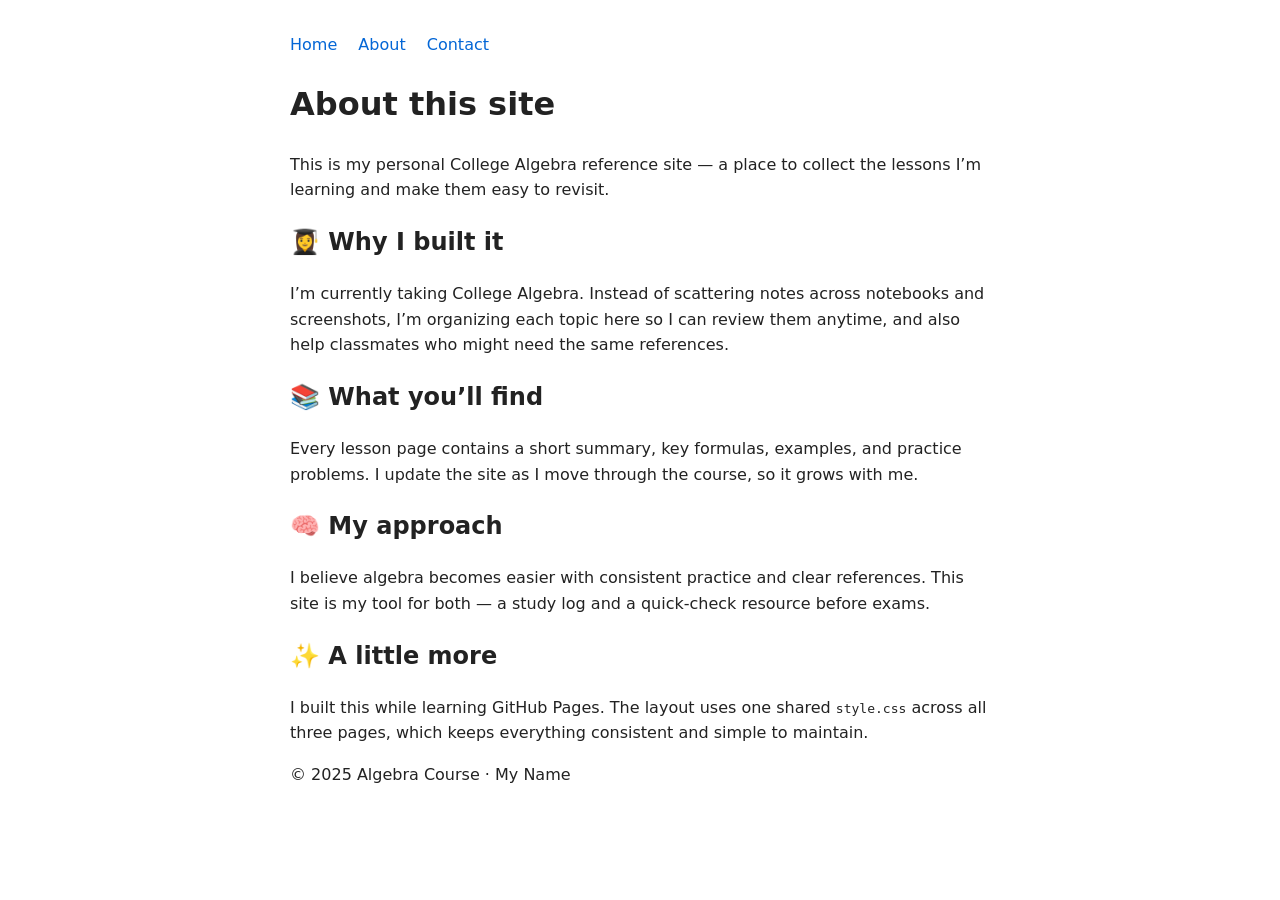
==== about.html @ a4d2b860 "Rename about,html to about.html" ====
<!-- about.html -->
<!DOCTYPE html>
<html lang="en">
<head>
  <meta charset="UTF-8">
  <meta name="viewport" content="width=device-width, initial-scale=1.0">
  <title>College Algebra · About</title>
  <link rel="stylesheet" href="style.css">
</head>
<body>
  <nav>
    <a href="index.html">Home</a>
    <a href="about.html">About</a>
    <a href="contact.html">Contact</a>
  </nav>
  <main>
    <h1>About this site</h1>
    <p class="lead">This is my personal College Algebra reference site — a place to collect the lessons I’m learning and make them easy to revisit.</p>

    <section class="about-grid">
      <article>
        <h2>👩‍🎓 Why I built it</h2>
        <p>I’m currently taking College Algebra. Instead of scattering notes across notebooks and screenshots, I’m organizing each topic here so I can review them anytime, and also help classmates who might need the same references.</p>
      </article>
      <article>
        <h2>📚 What you’ll find</h2>
        <p>Every lesson page contains a short summary, key formulas, examples, and practice problems. I update the site as I move through the course, so it grows with me.</p>
      </article>
      <article>
        <h2>🧠 My approach</h2>
        <p>I believe algebra becomes easier with consistent practice and clear references. This site is my tool for both — a study log and a quick-check resource before exams.</p>
      </article>
    </section>

    <section class="fun-fact">
      <h2>✨ A little more</h2>
      <p>I built this while learning GitHub Pages. The layout uses one shared <code>style.css</code> across all three pages, which keeps everything consistent and simple to maintain.</p>
    </section>
  </main>
  <footer>&copy; 2025 Algebra Course · My Name</footer>
</body>
</html>
---- style.css ----
body {
  font-family: system-ui, sans-serif;
  max-width: 700px;
  margin: 2rem auto;
  padding: 0 1rem;
  line-height: 1.6;
  color: #222;
}
nav a {
  margin-right: 1rem;
  text-decoration: none;
  color: #0366d6;
}
img { max-width: 100%; }
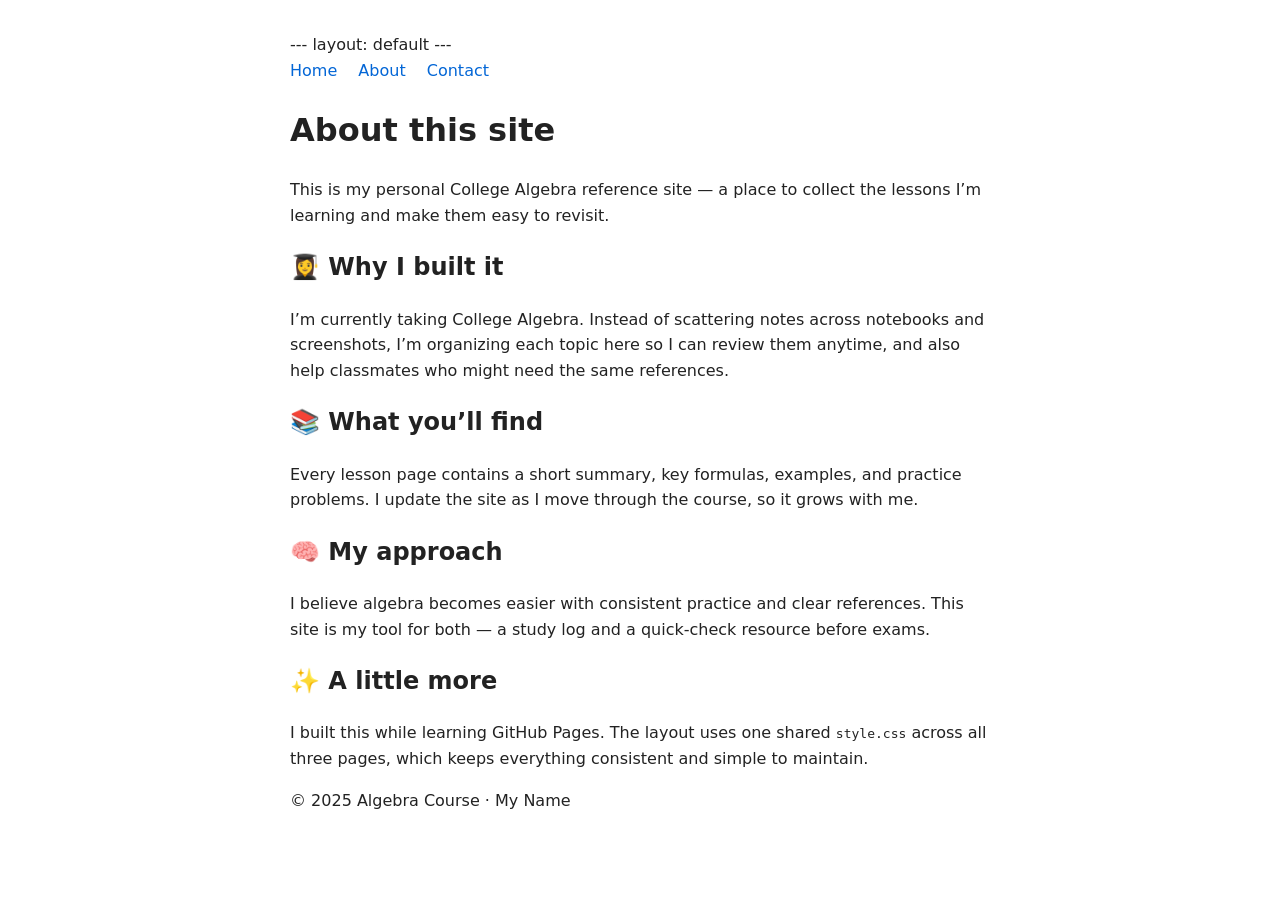
==== commit d9819f6e: "Add layout declaration to about.html" ====
--- a/about.html
+++ b/about.html
@@ -1,3 +1,6 @@
+---
+layout: default
+---
 <!-- about.html -->
 <!DOCTYPE html>
 <html lang="en">
